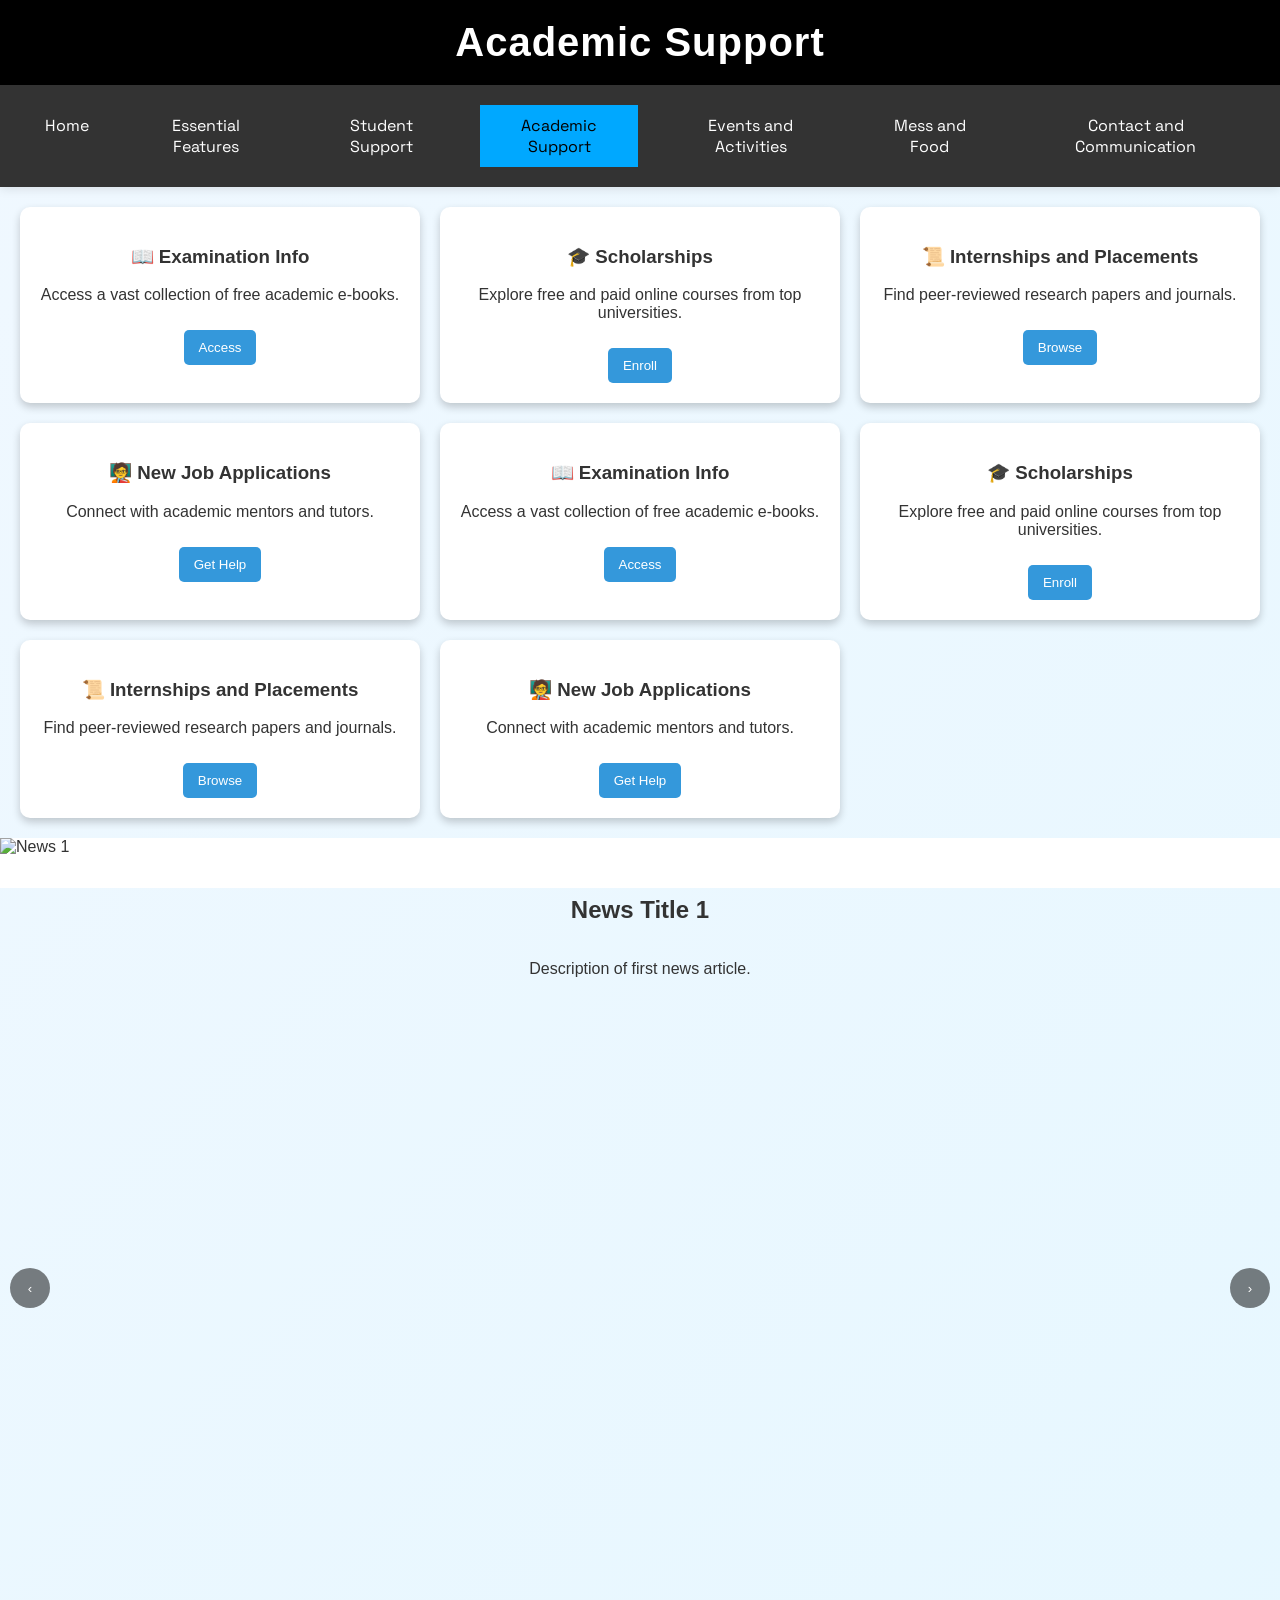
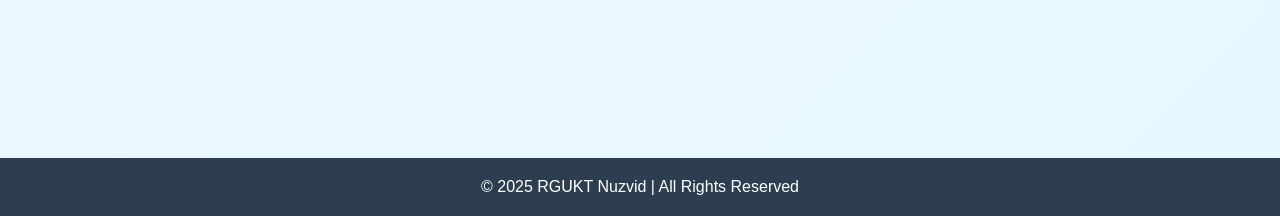
==== Fronted/Academic_Support.html @ 36b02248 "Academic and  mess&food pages" ====
<!DOCTYPE html>
<html lang="en">

<head>
    <meta charset="UTF-8">
    <meta name="viewport" content="width=device-width, initial-scale=1.0">
    <title>Academic Resources </title>
    <style>
         @import url('https://fonts.googleapis.com/css2?family=Space+Grotesk:wght@400;500;700&display=swap');
        body {
            font-family: 'Roboto', sans-serif;
            margin: 0;
            padding: 0;
            background: linear-gradient(135deg, #f0f8ff, #e6f7ff);
            color: #333;
        }
        
        header {
            /* background: linear-gradient(135deg, #1d6386, #00a8ff); */
            color: white;
            padding: 20px 30px;
            text-align: center;
            box-shadow: 0px 2px 10px rgba(0, 0, 0, 0.1);
            background-color: #000;
        }
        
        header h1 {
            margin: 0;
            font-size: 2.5em;
            font-weight: 700;
            letter-spacing: 1px;
        }
        
        
        /* .menu {
            position: absolute;
            top: 10px;
            left: 15px;
            font-family: 'Times New Roman', Times, serif;
            font-size: 16px;
            z-index: 1;
        }
        
        .menu-icon {
            font-size: 30px;
            cursor: pointer;
            color: white;
        }
        
        .menu-items {
            display: none;
            background: #333;
            color: white;
            position: absolute;
            top: 40px;
            left: 0;
            list-style: none;
            padding: 0;
            width: 200px;
            border-radius: 8px;
            box-shadow: 0 4px 8px rgba(0, 0, 0, 0.2);
            z-index: 1000;
        }
        
        .menu-items.active {
            display: block;
        }
        
        .menu-items .close-icon {
            text-align: right;
            padding: 10px;
            cursor: pointer;
            font-size: 20px;
            background: #444;
        }
        
        .menu-items li {
            padding: 10px;
            border-bottom: 1px solid #555;
        }
        
        .menu-items li a {
            color: white;
            text-decoration: none;
            display: block;
        }
        
        .menu-items li:hover {
            background: #555;
        } */
        
        .toggle-dark-mode {
            position: absolute;
            top: 15px;
            right: 20px;
            background: white;
            color: #2c3e50;
            border: none;
            padding: 10px;
            border-radius: 8px;
            cursor: pointer;
            font-weight: bold;
            transition: background 0.3s;
        }
        
        .toggle-dark-mode:hover {
            background: #ddd;
        }
        
        .dark-mode {
            background-color: #121212;
            color: white;
        }
        
        .resources-container {
            display: grid;
            grid-template-columns: repeat(auto-fit, minmax(300px, 1fr));
            gap: 20px;
            padding: 20px;
        }
        
        .resource-card {
            background: white;
            padding: 20px;
            border-radius: 10px;
            box-shadow: 0 4px 8px rgba(0, 0, 0, 0.2);
            text-align: center;
            transition: transform 0.3s ease-in-out, box-shadow 0.3s ease-in-out;
        }
        
        .resource-card:hover {
            transform: translateY(-10px);
            box-shadow: 0 8px 16px rgba(0, 0, 0, 0.3);
        }
        
        .dark-mode .resource-card {
            background: #222;
            color: white;
            box-shadow: 0 4px 8px rgba(255, 255, 255, 0.1);
        }
        
        .resource-card button {
            margin-top: 10px;
            padding: 10px 15px;
            background-color: #3498db;
            color: white;
            border: none;
            border-radius: 5px;
            cursor: pointer;
        }
        
        .footer {
            background-color: #2c3e50;
            color: white;
            text-align: center;
            padding: 20px;
            margin-top: 20px;
            font-size: 16px;
        }
        
        .news-wrapper {
            position: relative;
            width: 100vw;
            overflow: hidden;
        }
        
        .news-container {
            display: flex;
            width: 400%;
            height: 100vh;
            overflow: hidden;
            touch-action: pan-x;
            transition: transform 0.5s ease;
        }
        
        .news-slide {
            display: flex;
            flex-direction: column;
            width: 100vw;
            height: 50px;
            flex-shrink: 0;
            background-color: #fff;
            transition: background 0.3s ease-in-out, color 0.3s ease-in-out;
        }
        
        .news-slide img {
            width: 100%;
            height: 50vh;
            object-fit: cover;
        }
        
        .news-content {
            display: flex;
            flex-direction: column;
            align-items: center;
            justify-content: center;
            height: 50vh;
            padding: 20px;
            text-align: center;
        }
        
        .dark-mode .news-slide {
            background: #222;
            color: white;
        }
        
        .nav-button {
            position: absolute;
            top: 50%;
            transform: translateY(-50%);
            background-color: rgba(0, 0, 0, 0.5);
            color: white;
            border: none;
            border-radius: 50%;
            width: 40px;
            height: 40px;
            display: flex;
            align-items: center;
            justify-content: center;
            cursor: pointer;
        }
        
        .prev-button {
            left: 10px;
        }
        
        .next-button {
            right: 10px;
        }
        
        .home-button {
            padding: 10px 20px;
            background-color: #3182ce;
            color: white;
            border: none;
            border-radius: 8px;
        }
        
        .men {
            font-size: 20px;
        }
        .navbar {
    display: flex;
    gap: 25px;
    /* font-size: 25px; */
    background-color: #333;
    font-family: 'Space Grotesk', sans-serif;
}

.navbar a {
    color: white;
    text-decoration: none;
    padding: 10px 15px;
}
.navbar a.active,
.navbar a:hover {
    background: #00a8ff;
    color: #000;
}
    </style>
</head>

<body>

    <!-- <div class="header">
        <div class="menu">
            <span class="menu-icon" onclick="toggleMenu()">&#9776;</span>
            <ul class="menu-items" id="menu">
                <li class="close-icon" onclick="toggleMenu()">&times;</li>
                <li>
                    <a href="homePage.html">
                        <div class="men">Home</div>
                    </a>
                </li>
                <li><a href="Essential_Features_1.html">Essential Features</a></li>
                <li><a href="Student_Support_1.html">Student Support</a></li>
                <li><a href="academic_Resources.html">Academic Support</a></li>
                <li><a href="Events.html">Events and Activities</a></li>
                <li><a href="mess_and_food.html">Mess and Food</a></li>
                <li><a href="contact_1.html">Contact and Communication</a></li>
            </ul>
        </div>
        📚 Academic Resources | College Hub
        <button class="toggle-dark-mode" onclick="toggleDarkMode()">🌙 Dark Mode</button>
    </div> -->
    <header><h1>Academic Support</h1></header>
    <header class="navbar">
        <nav class="navbar"> <a href="homePage.html">Home</a>
            <a href="Essential_features_1.html" >Essential Features</a>
            <a href="Student_Support_1.html">Student Support</a>
            <a href="#" class="active">Academic Support</a>
            <a href="Events.html">Events and Activities</a>
            <a href="mess_and_food.html">Mess and Food</a>
            <a href="contact_1.html" >Contact and Communication</a></nav>
    </header>


    <div class="resources-container">
        <div class="resource-card">
            <h3>📖 Examination Info</h3>
            <p>Access a vast collection of free academic e-books.</p><button>Access</button>
        </div>
        <div class="resource-card">
            <h3>🎓 Scholarships</h3>
            <p>Explore free and paid online courses from top universities.</p><button>Enroll</button>
        </div>
        <div class="resource-card">
            <h3>📜 Internships and Placements</h3>
            <p>Find peer-reviewed research papers and journals.</p><button>Browse</button>
        </div>
        <div class="resource-card">
            <h3>🧑‍🏫 New Job Applications</h3>
            <p>Connect with academic mentors and tutors.</p><button>Get Help</button>
        </div>
        <div class="resource-card">
            <h3>📖 Examination Info</h3>
            <p>Access a vast collection of free academic e-books.</p><button>Access</button>
        </div>
        <div class="resource-card">
            <h3>🎓 Scholarships</h3>
            <p>Explore free and paid online courses from top universities.</p><button>Enroll</button>
        </div>
        <div class="resource-card">
            <h3>📜 Internships and Placements</h3>
            <p>Find peer-reviewed research papers and journals.</p><button>Browse</button>
        </div>
        <div class="resource-card">
            <h3>🧑‍🏫 New Job Applications</h3>
            <p>Connect with academic mentors and tutors.</p><button>Get Help</button>
        </div>
    </div>
    </div>
    <div class="news-wrapper">
        <div class="news-container" id="news-container">
            <div class="news-slide"><img src="https://images.shiksha.com/mediadata/images/1587471913php47MK0A_1280x960.jpg" alt="News 1">
                <div class="news-content">
                    <h2>News Title 1</h2>
                    <p>Description of first news article.</p>
                </div>
            </div>
            <div class="news-slide"><img src="https://www.rgukt.ac.in/assets/images/slides/slide-7.jpg" alt="News 2">
                <div class="news-content">
                    <h2>News Title 2</h2>
                    <p>Description of second news article.</p>
                </div>
            </div>
            <div class="news-slide"><img src="https://th.bing.com/th/id/R.ededf567c91c9552b779bd2758f0d415?rik=%2fazKCQxQ6P3X1Q&riu=http%3a%2f%2fwww.rgukt.in%2fnewsite%2fimages%2fnuzlogo.png&ehk=8b6bJ2VXAsVz%2b9ZZTQTGpes2RyEhTo%2f6HJo3kyNi%2bb4%3d&risl=&pid=ImgRaw&r=0" alt="News 3">
                <div class="news-content">
                    <h2>News Title 3</h2>
                    <p>Description of third news article.</p>
                </div>
            </div>
            <div class="news-slide"><img src="https://i.ytimg.com/vi/ujtKe16hCn0/maxresdefault.jpg" alt="News 4">
                <div class="news-content">
                    <h2>News Title 4</h2>
                    <p>Description of fourth news article.</p>
                </div>
            </div>
        </div>

        <button class="nav-button prev-button" onclick="prevSlide()">&#8249;</button>
        <button class="nav-button next-button" id="next-button" onclick="nextSlide()">&#8250;</button>
    </div>

    <script>
        function toggleDarkMode() {
            document.body.classList.toggle('dark-mode');
            document.querySelectorAll('.resource-card').forEach(card => card.classList.toggle('dark-mode'));
            document.querySelectorAll('.news-slide').forEach(slide => slide.classList.toggle('dark-mode'));
        }

        const slides = document.querySelectorAll('.news-slide');
        const container = document.getElementById('news-container');
        let currentIndex = 0;

        function showSlide(index) {
            container.style.transform = `translateX(-${index * 100}vw)`;
        }


        function nextSlide() {
            currentIndex = (currentIndex + 1) % slides.length;
            showSlide(currentIndex);
        }

        function prevSlide() {
            currentIndex = (currentIndex - 1 + slides.length) % slides.length;
            showSlide(currentIndex);
        }
    </script>


    <div class="footer">
        &copy; 2025 RGUKT Nuzvid | All Rights Reserved
    </div>

    <script>
        function toggleMenu() {
            var menu = document.getElementById("menu");
            menu.classList.toggle("active");
        }

        document.addEventListener("click", function(event) {
            var menu = document.getElementById("menu");
            var menuIcon = document.querySelector(".menu-icon");
            if (!menu.contains(event.target) && !menuIcon.contains(event.target)) {
                menu.classList.remove("active");
            }
        });

        function toggleDarkMode() {
            document.body.classList.toggle('dark-mode');
        }
    </script>

</body>

</html>
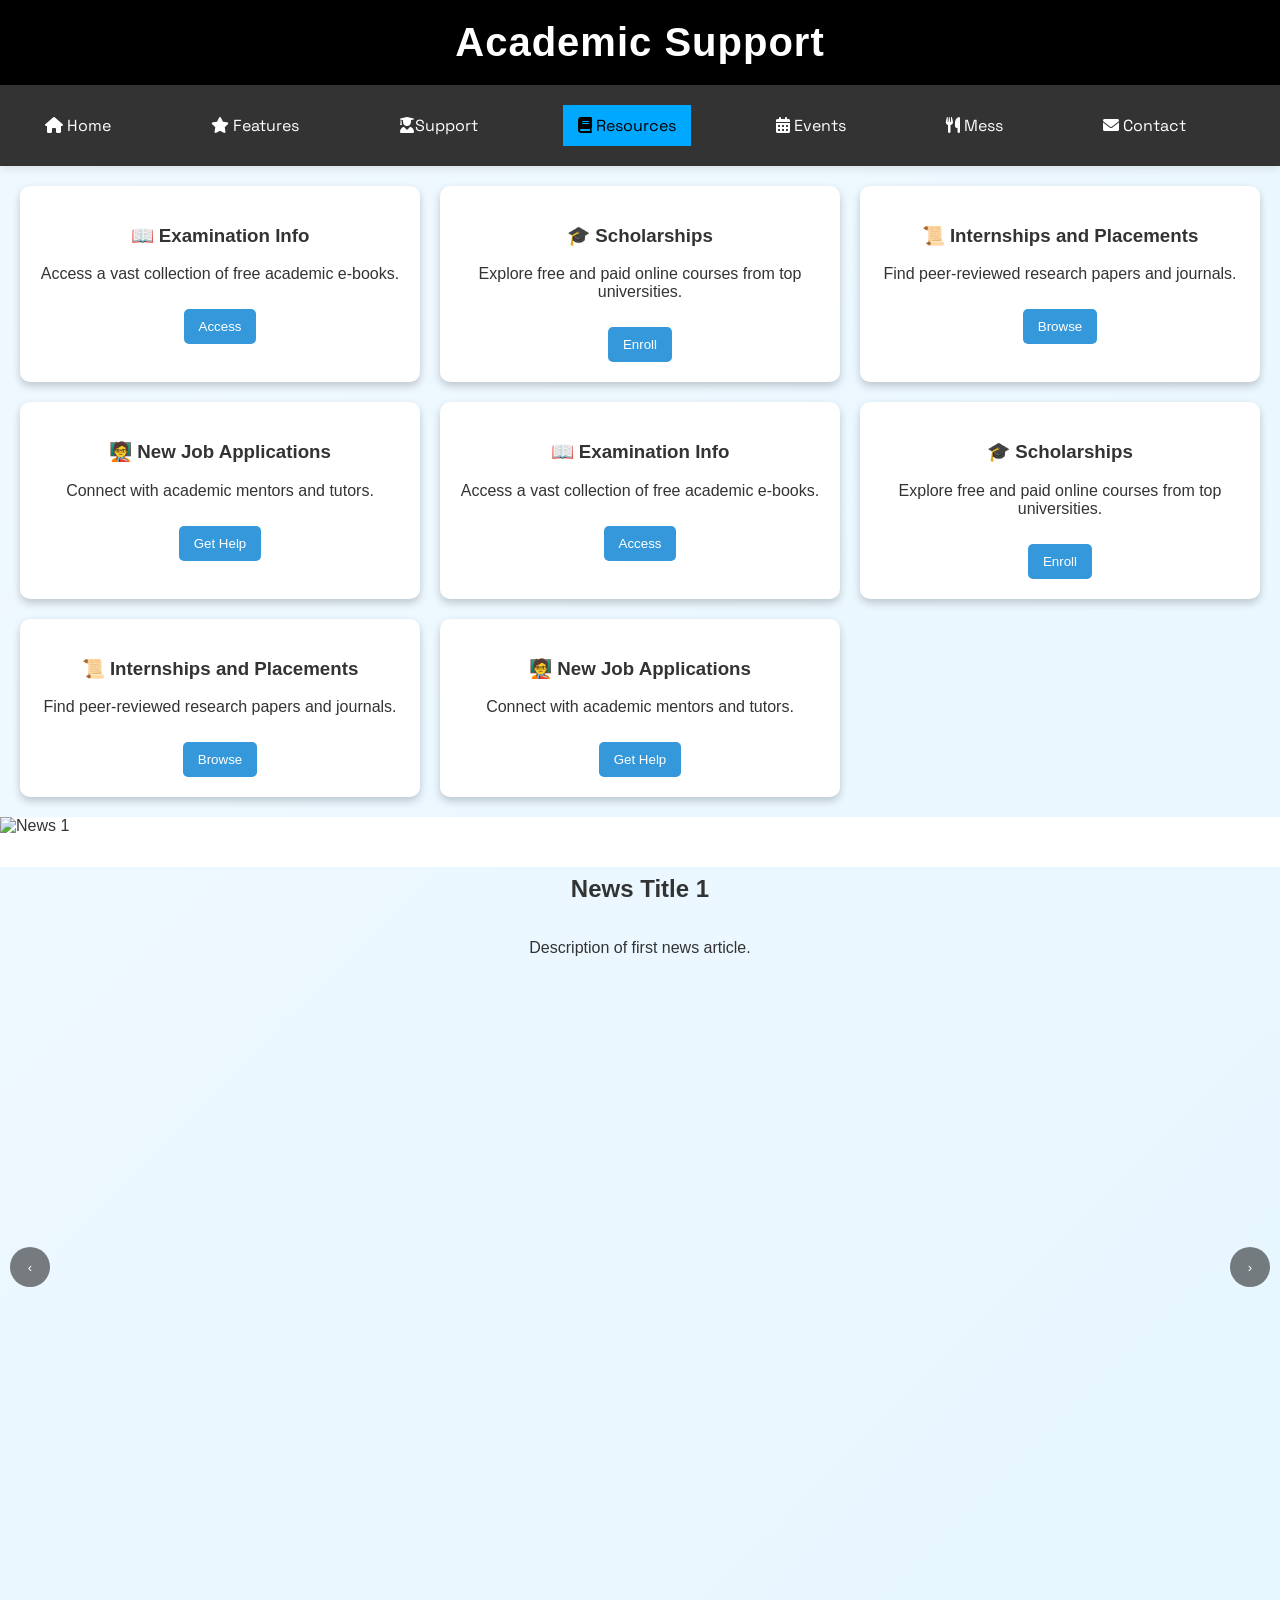
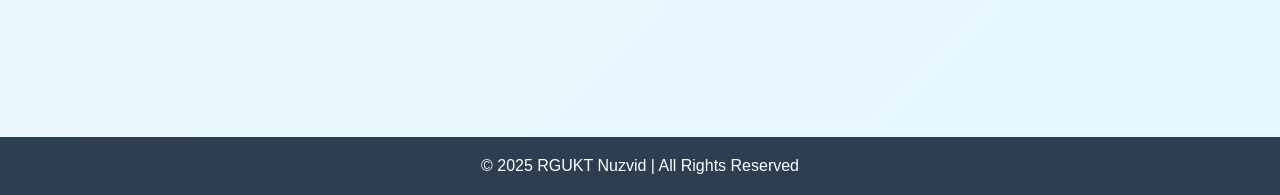
==== commit 01c352a0: "Chnages added to mess and resources" ====
--- a/Fronted/Academic_Support.html
+++ b/Fronted/Academic_Support.html
@@ -2,6 +2,7 @@
 <html lang="en">
 
 <head>
+    <link rel="stylesheet" href="https://cdnjs.cloudflare.com/ajax/libs/font-awesome/6.0.0/css/all.min.css">
     <meta charset="UTF-8">
     <meta name="viewport" content="width=device-width, initial-scale=1.0">
     <title>Academic Resources </title>
@@ -241,7 +242,7 @@
         }
         .navbar {
     display: flex;
-    gap: 25px;
+    gap: 70px;
     /* font-size: 25px; */
     background-color: #333;
     font-family: 'Space Grotesk', sans-serif;
@@ -285,13 +286,15 @@
     </div> -->
     <header><h1>Academic Support</h1></header>
     <header class="navbar">
-        <nav class="navbar"> <a href="homePage.html">Home</a>
-            <a href="Essential_features_1.html" >Essential Features</a>
-            <a href="Student_Support_1.html">Student Support</a>
-            <a href="#" class="active">Academic Support</a>
-            <a href="Events.html">Events and Activities</a>
-            <a href="mess_and_food.html">Mess and Food</a>
-            <a href="contact_1.html" >Contact and Communication</a></nav>
+        <nav class="navbar">
+            <a href="homePage.html"><i class="fas fa-home"></i> Home</a>
+            <a href="Essential_Features_1.html"><i class="fas fa-star"></i>  Features</a>
+            <a href="Student_Support_1.html"><i class="fas fa-user-graduate"></i>Support</a>
+            <a href="#" class="active"><i class="fas fa-book"></i> Resources</a>
+            <a href="Events.html"><i class="fas fa-calendar-alt"></i> Events</a>
+            <a href="mess_and_food.html"><i class="fas fa-utensils"></i> Mess</a>
+            <a href="Contact_1.html"><i class="fas fa-envelope"></i> Contact</a>
+        </nav>
     </header>
 
 
